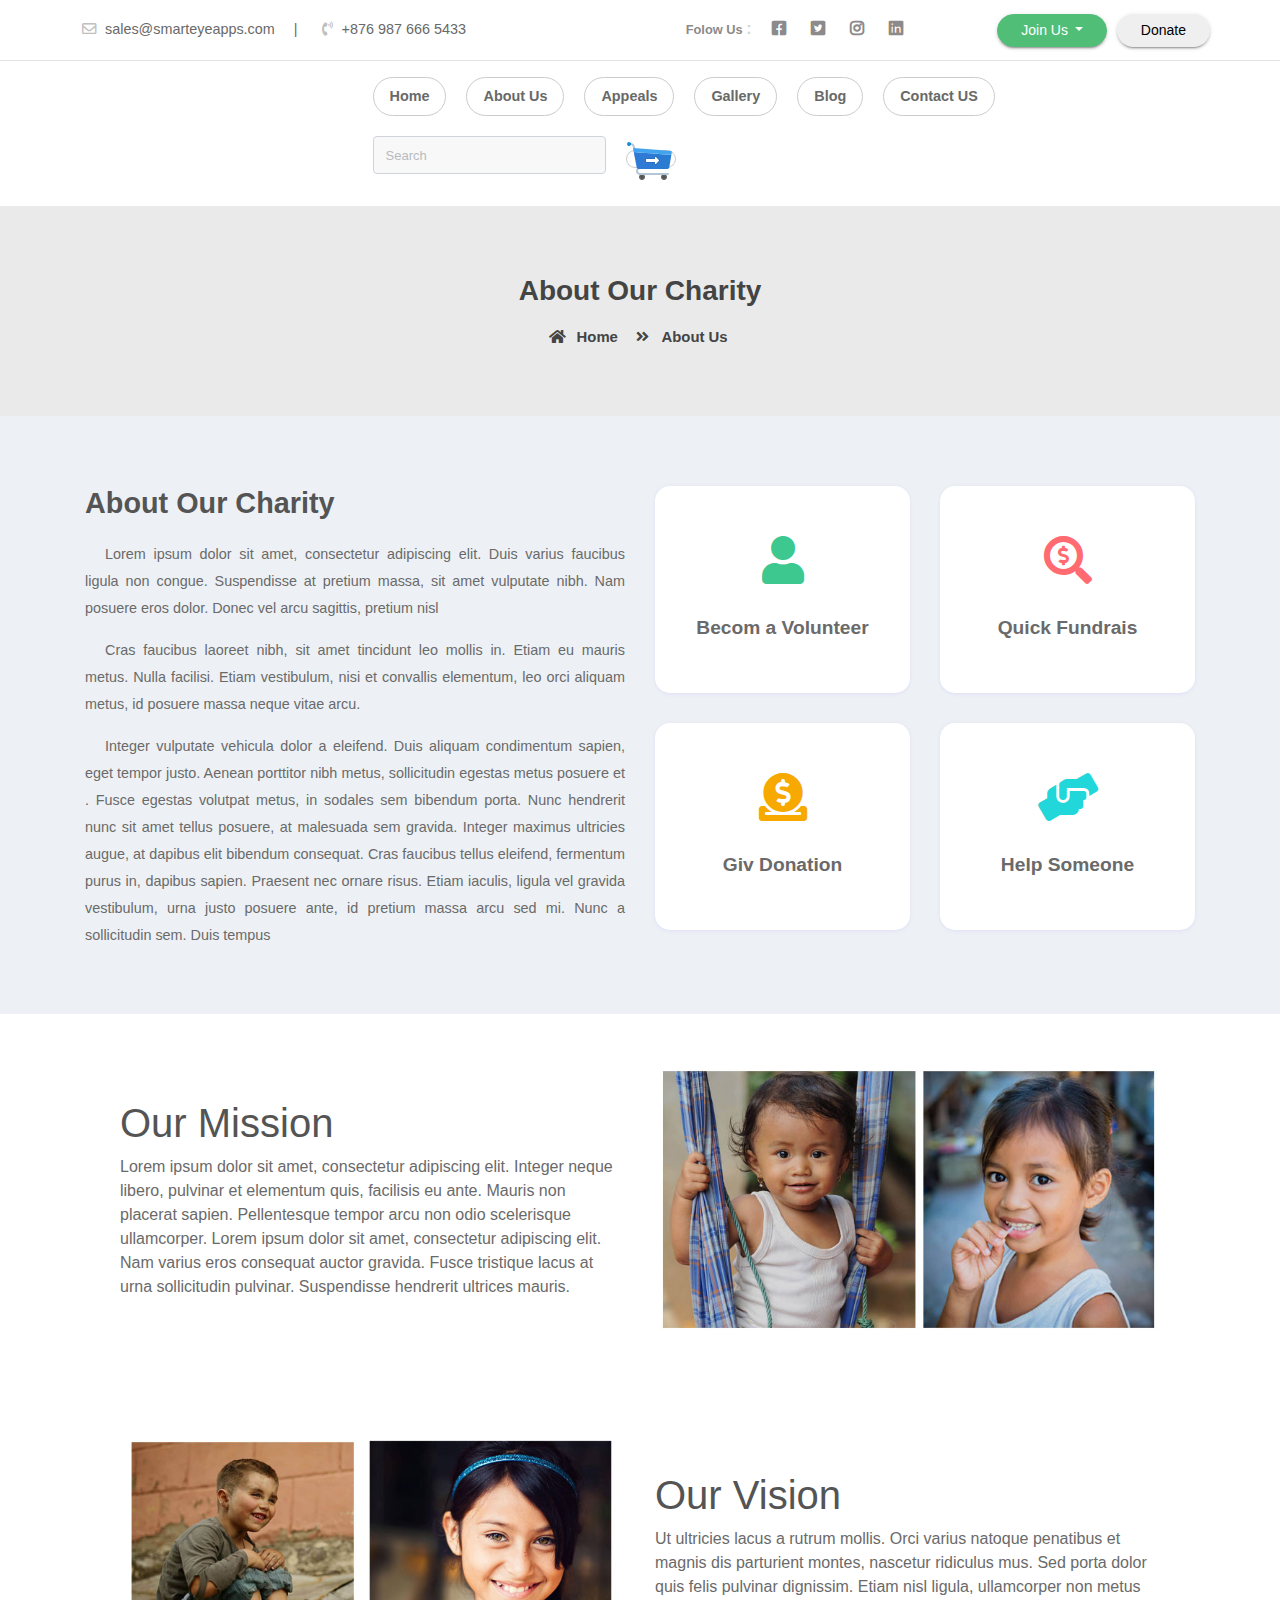
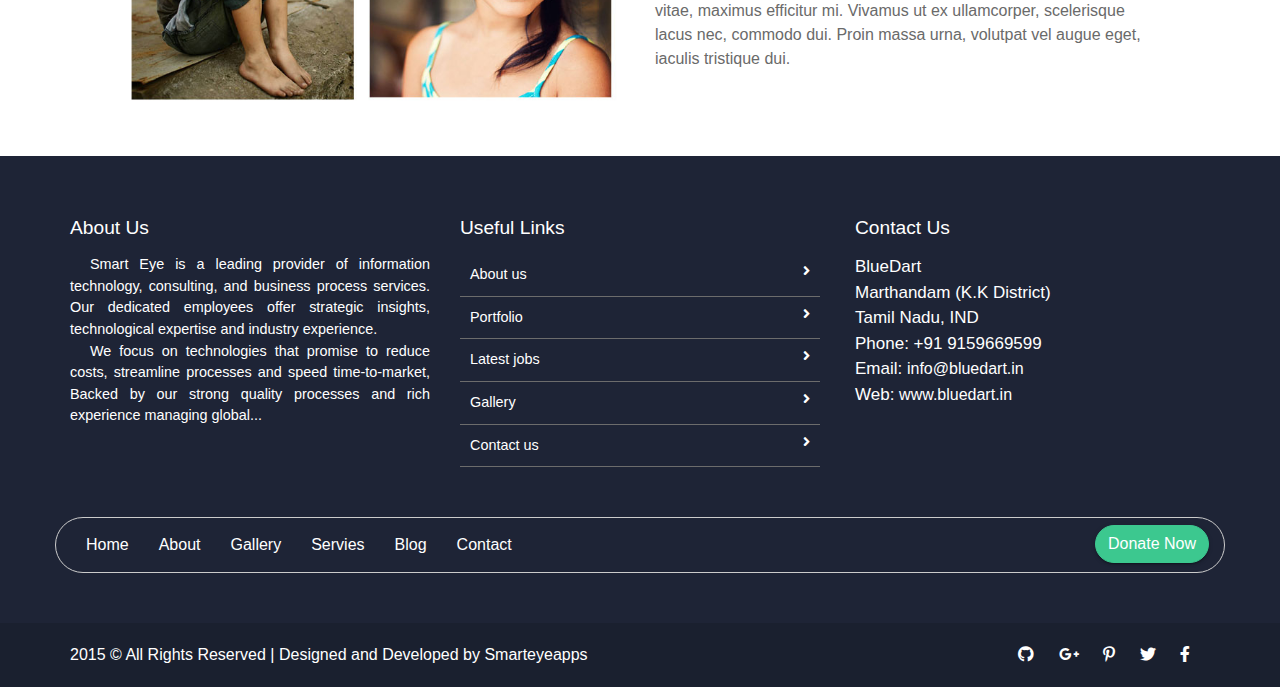
==== about_us.html @ 4f678428 "uploaded justappeal" ====
<!doctype html>
<html lang="en">

<head>
    <meta charset="utf-8">
    <meta name="viewport" content="width=device-width, initial-scale=1, shrink-to-fit=no">
    <title>Free Tour Package Website Tempalte | Smarteyeapps.com</title>
    <link rel="shortcut icon" href="assets/images/fav.png" type="image/x-icon">
   <link href="https://fonts.googleapis.com/css2?family=Ubuntu:wght@400;500&display=swap" rel="stylesheet">
    <link rel="shortcut icon" href="assets/images/fav.jpg">
    <link rel="stylesheet" href="assets/css/bootstrap.min.css">
    <link rel="stylesheet" href="assets/css/all.min.css">
    <link rel="stylesheet" href="assets/css/animate.css">
    <link rel="stylesheet" href="assets/plugins/slider/css/owl.carousel.min.css">
    <link rel="stylesheet" href="assets/plugins/slider/css/owl.theme.default.css">
    <link rel="stylesheet" type="text/css" href="assets/css/style.css" />
</head>

<body>

<header class="continer-fluid ">
    <div  class="header-top">
        <div class="container">
            <div class="row col-det">
                <div class="col-lg-6 d-none d-lg-block">
                    <ul class="ulleft">
                        <li>
                            <i class="far fa-envelope"></i>
                            sales@smarteyeapps.com
                            <span>|</span></li>
                        <li>
                            <i class="fas fa-phone-volume"></i>
                            +876 987 666 5433</li>
                    </ul>
                </div>
                <div class="col-lg-3 col-md-6 folouws">
                  
                    <ul class="ulright">
                       <li> <small>Folow Us </small>:</li>
                        <li>
                            <i class="fab fa-facebook-square"></i>
                        </li>
                        <li>
                            <i class="fab fa-twitter-square"></i>
                        </li>
                        <li>
                            <i class="fab fa-instagram"></i>
                        </li>
                        <li>
                            <i class="fab fa-linkedin"></i>
                        </li>
                    </ul>
                </div>
                
                <div class="col-lg-3 d-none d-md-block col-md-6 btn-bhed">
                    <div class="btn-group">
                        <button type="button" class="btn btn-sm btn-success dropdown-toggle" data-toggle="dropdown">
                            Join Us
                        </button>
                        <div class="dropdown-menu">
                            <a class="dropdown-item" href="career.html">Career</a>
                            <a class="dropdown-item" href="volunteers.html">Volunteers</a>
                            <a class="dropdown-item" href="adviser.html">Adviser</a>
                            <a class="dropdown-item" href="counselor.html">Counselor</a>
                        </div>
                    </div>
                    <button class="btn btn-sm btn-default">Donate</button>
                </div>
            </div>
        </div>
    </div>
    <div id="menu-jk" class="header-bottom">
        <div class="container">
            <div class="row nav-row">
                <div class="col-lg-3 col-md-12 logo">
                    <a href="index.html">
                        <img src="assets/images/logo.jpg" alt="">
                        <a data-toggle="collapse" data-target="#menu" href="#menu"><i class="fas d-block d-lg-none  small-menu fa-bars"></i></a>
                    </a>

                </div>
                <div id="menu" class="col-lg-9 col-md-12 d-none d-lg-block nav-col">

                    <ul class="navbad ">
                        <li class="nav-item active">
                            <a class="nav-link" href="index.html">Home
                            </a>
                        </li>
                        <li class="nav-item">
                            <a class="nav-link" href="about_us.html">About Us</a>
                        </li>
                        <li class="nav-item">
                            <a class="nav-link" href="appeals.html">Appeals</a>
                        </li>
                       

                        <li class="nav-item">
                            <a class="nav-link" href="gallery.html">Gallery</a>
                        </li>

                        <li class="nav-item">
                            <a class="nav-link" href="blog.html">Blog</a>
                        </li>
                        <li class="nav-item">
                            <a class="nav-link" href="contact_us.html">Contact US</a>
                        </li>
                        <li>
                            <div class="input-group mb-3">
                                <input type="text" class="form-control" placeholder="Search">
                               
                        </li>
                        <li> 
                            <a href="cart.html"><img src="assets/images/cart.png" alt=""></a>
                    </li>
                   
                       


                    </ul>


                </div>
            </div>
        </div>
    </div> 
</header>
 
  <!--  ************************* Page Title Starts Here ************************** -->
        
    <div class="page-nav no-margin row">
        <div class="container">
            <div class="row">
                <h2>About Our Charity</h2>
                <ul>
                    <li> <a href="#"><i class="fas fa-home"></i> Home</a></li>
                    <li><i class="fas fa-angle-double-right"></i> About Us</li>
                </ul>
            </div>
        </div>
    </div>
    
    
     <!--  ************************* About Us Starts Here ************************** -->    
       
<div class="about-us container-fluid">
    <div class="container">

        <div class="row natur-row no-margin w-100">
            <div class="text-part col-md-6">
                <h2>About Our Charity</h2>
                <p>Lorem ipsum dolor sit amet, consectetur adipiscing elit. Duis varius faucibus
                    ligula non congue. Suspendisse at pretium massa, sit amet
                    vulputate nibh. Nam posuere eros dolor. Donec vel arcu sagittis, pretium nisl </p>
                <p> Cras faucibus laoreet nibh, sit amet tincidunt leo mollis in. Etiam eu mauris metus.
                    Nulla facilisi. Etiam vestibulum,
                    nisi et convallis elementum, leo orci aliquam metus, id posuere massa neque vitae
                    arcu.</p>

                <p>Integer vulputate vehicula dolor a eleifend. Duis aliquam condimentum sapien,
                    eget tempor justo. Aenean porttitor nibh metus, sollicitudin egestas metus posuere et
                    . Fusce egestas volutpat metus, in sodales sem bibendum porta. Nunc hendrerit nunc sit
                    amet tellus posuere, at malesuada sem gravida. Integer maximus ultricies augue, at
                    dapibus elit bibendum consequat. Cras faucibus tellus eleifend, fermentum purus in,
                    dapibus sapien. Praesent nec ornare risus. Etiam iaculis, ligula vel gravida
                    vestibulum, urna justo posuere ante,
                    id pretium massa arcu sed mi. Nunc a sollicitudin sem. Duis tempus </p>
            </div>
            <div class="image-part col-md-6">
                <div class="about-quick-box row">
                    <div class="col-md-6">
                        <div class="about-qcard">
                           <i class="fas fa-user"></i>
                            <p>Becom a Volunteer</p>
                        </div>
                    </div>
                     <div class="col-md-6">
                        <div class="about-qcard ">
                           <i class="fas fa-search-dollar red"></i>
                            <p>Quick Fundrais</p>
                        </div>
                    </div>
                     <div class="col-md-6">
                        <div class="about-qcard ">
                           <i class="fas fa-donate yell"></i>
                            <p>Giv Donation</p>
                        </div>
                    </div>
                     <div class="col-md-6">
                        <div class="about-qcard ">
                           <i class="fas fa-hands-helping blu"></i>
                            <p>Help Someone</p>
                        </div>
                    </div>
                </div>
            </div>
        </div>
    </div>
</div>     
   
   
    
 <!-- ################# Mission Vision Start Here #######################--->
  
  <section class="container-fluid mission-vision">
      <div class="container">
          <div class="row mission">
              <div class="col-md-6 mv-det">
                  <h1>Our Mission</h1>
                  <p>Lorem ipsum dolor sit amet, consectetur adipiscing elit. Integer neque libero, pulvinar et elementum quis, facilisis eu ante. Mauris non placerat sapien. Pellentesque tempor arcu non odio scelerisque ullamcorper. Lorem ipsum dolor sit amet, consectetur adipiscing elit. Nam varius eros consequat auctor gravida. Fusce tristique lacus at urna sollicitudin pulvinar. Suspendisse hendrerit ultrices mauris.</p>
              </div>
              <div class="col-md-6 mv-img">
                  <img src="assets/images/misin.jpg" alt="">
              </div>
          </div>
          <div class="row vision">
              <div class="col-md-6 mv-img">
                   <img src="assets/images/vision.jpg" alt="">
              </div>
              <div class="col-md-6 mv-det">
                   <h1>Our Vision</h1>
                   <p>Ut ultricies lacus a rutrum mollis. Orci varius natoque penatibus et magnis dis parturient montes, nascetur ridiculus mus. Sed porta dolor quis felis pulvinar dignissim. Etiam nisl ligula, ullamcorper non metus vitae, maximus efficitur mi. Vivamus ut ex ullamcorper, scelerisque lacus nec, commodo dui. Proin massa urna, volutpat vel augue eget, iaculis tristique dui.</p>
              </div>
          </div>
      </div>
  </section>   
   
  
                 
  <!--  ************************* Footer Starts Here ************************** -->
          
      <footer class="footer">
        <div class="container">
            <div class="row">
                <div class="col-md-4 col-sm-12">
                    <h2>About Us</h2>
                    <p>
                        Smart Eye is a leading provider of information technology, consulting, and business process services. Our dedicated employees offer strategic insights, technological expertise and industry experience.
                    </p>
                    <p>We focus on technologies that promise to reduce costs, streamline processes and speed time-to-market, Backed by our strong quality processes and rich experience managing global... </p>
                </div>
                <div class="col-md-4 col-sm-12">
                    <h2>Useful Links</h2>
                    <ul class="list-unstyled link-list">
                        <li><a ui-sref="about" href="#/about">About us</a><i class="fa fa-angle-right"></i></li>
                        <li><a ui-sref="portfolio" href="#/portfolio">Portfolio</a><i class="fa fa-angle-right"></i></li>
                        <li><a ui-sref="products" href="#/products">Latest jobs</a><i class="fa fa-angle-right"></i></li>
                        <li><a ui-sref="gallery" href="#/gallery">Gallery</a><i class="fa fa-angle-right"></i></li>
                        <li><a ui-sref="contact" href="#/contact">Contact us</a><i class="fa fa-angle-right"></i></li>
                    </ul>
                </div>
                <div class="col-md-4 col-sm-12 map-img">
                    <h2>Contact Us</h2>
                    <address class="md-margin-bottom-40">
                        BlueDart <br>
                        Marthandam (K.K District) <br>
                        Tamil Nadu, IND <br>
                        Phone: +91 9159669599 <br>
                        Email: <a href="mailto:info@anybiz.com" class="">info@bluedart.in</a><br>
                        Web: <a href="smart-eye.html" class="">www.bluedart.in</a>
                    </address>

                </div>
            </div>
            
            
            <div class="nav-box row clearfix">
                <div class="inner col-md-9 clearfix">
                    <ul class="footer-nav clearfix">
                        <li><a href="#">Home</a></li>
                        <li><a href="#">About</a></li>
                        <li><a href="#">Gallery</a></li>
                        <li><a href="#">Servies</a></li>
                        <li><a href="#">Blog</a></li>
                        <li><a href="#">Contact</a></li>
                    </ul>

                  
                </div>
                  <div class="donate-link col-md-3"><a href="donate.html" class="btn btn-primary "><span class="btn-title">Donate Now</span></a></div>
            </div>
            
        </div>
        

    </footer>
    <div class="copy">
            <div class="container">
                <a href="https://www.smarteyeapps.com/">2015 &copy; All Rights Reserved | Designed and Developed by Smarteyeapps</a>
                
                <span>
                <a><i class="fab fa-github"></i></a>
                <a><i class="fab fa-google-plus-g"></i></a>
                <a><i class="fab fa-pinterest-p"></i></a>
                <a><i class="fab fa-twitter"></i></a>
                <a><i class="fab fa-facebook-f"></i></a>
        </span>
            </div>

        </div>
          
    
</body>

<script src="assets/js/jquery-3.2.1.min.js"></script>
<script src="assets/js/popper.min.js"></script>
<script src="assets/js/bootstrap.min.js"></script>
<script src="assets/plugins/scroll-fixed/jquery-scrolltofixed-min.js"></script>
<script src="assets/plugins/slider/js/owl.carousel.min.js"></script>
<script src="assets/js/script.js"></script>

</html>
---- assets/css/style.css ----
/* =======================================================================
Template Name: Youtubers
Author:  SmartEye Technologies
Author URI: www.smarteyeapps.com
Version: 1.0
coder name:Prabin Raja
Description: This Template is created for Youtubers
======================================================================= */
/* ===================================== Import Variables ================================== */
@import url(https://fonts.googleapis.com/css?family=Montserrat:300,400,600,700);
@import url(https://fonts.googleapis.com/css?family=Arimo:300,400,400italic,700,700italic);
/* ===================================== Basic CSS ==================================== */
* {
  margin: 0px;
  padding: 0px;
  list-style: none; }

img {
  max-width: 100%; }

a {
  text-decoration: none;
  outline: none;
  color: #444; }

a:hover {
  color: #444; }

ul {
  margin-bottom: 0;
  padding-left: 0; }

a:hover,
a:focus,
input,
textarea {
  text-decoration: none;
  outline: none; }

.center {
  text-align: center; }

.left {
  text-align: left; }

.right {
  text-align: right; }

.cp {
  cursor: pointer; }

html, body {
  height: 100%; }

p {
  margin-bottom: 0px;
  width: 100%; }

.no-padding {
  padding: 0px; }

.no-margin {
  margin: 0px; }

.hid {
  display: none; }

.top-mar {
  margin-top: 15px; }

.h-100 {
  height: 100%; }

::placeholder {
  color: #747f8a !important;
  font-size: 13px;
  opacity: .5 !important; }

.container-fluid {
  padding: 0px; }

h1, h2, h3, h4, h5, h6 {
  color: #545454; }

body {
  background-color: #f1f1f145 !important;
  -webkit-font-smoothing: antialiased;
  -moz-osx-font-smoothing: grayscale;
  text-rendering: optimizeLegibility;
  color: #6A6A6A;
  overflow-x: hidden; }

.session-title {
  padding: 30px;
  margin: 0px;
  margin-bottom: 20px; }
  @media screen and (max-width: 767px) {
    .session-title {
      padding: 5px; } }
  .session-title h2 {
    width: 100%;
    text-align: center;
    font-weight: 600;
    margin-bottom: 0px; }
  .session-title p {
    max-width: 850px;
    text-align: center;
    float: none;
    margin: auto;
    font-size: .9rem;
    margin-top: 6px; }
  .session-title span {
    float: right;
    font-style: italic; }

.inner-title {
  padding: 20px;
  padding-left: 0px;
  margin: 0px;
  margin-bottom: 10px;
  padding-bottom: 0px;
  border-bottom: 1px solid #ccccccc4;
  display: block;
  padding-right: 0px; }
  .inner-title h2 {
    width: 100%;
    text-align: center;
    font-size: 1rem;
    font-weight: 600;
    text-align: left;
    border-bottom: 1px solid #863dd9;
    padding-bottom: 10px;
    margin-bottom: 0px;
    width: 300px; }
  .inner-title p {
    width: 100%;
    text-align: center; }
  .inner-title .btn {
    float: right;
    margin-top: -38px;
    font-weight: 600;
    font-size: .8rem; }

.page-nav {
  background-size: 100%;
  padding: 68px;
  text-align: center;
  background-color: #eaeaea; }
  .page-nav ul {
    float: none;
    margin: auto; }
  @media screen and (max-width: 992px) {
    .page-nav {
      background-size: auto; } }
  @media screen and (max-width: 767px) {
    .page-nav {
      padding-top: 200px;
      padding-bottom: 40px; } }
  @media screen and (max-width: 356px) {
    .page-nav {
      padding-top: 200px;
      padding-bottom: 40px; } }
  .page-nav h2 {
    font-size: 28px;
    width: 100%;
    font-weight: 700;
    color: #444; }
    @media screen and (max-width: 600px) {
      .page-nav h2 {
        font-size: 26px; } }
  .page-nav ul li {
    float: left;
    margin-right: 10px;
    margin-top: 10px;
    font-size: 16px;
    font-size: .93rem;
    font-weight: 600;
    color: #444; }
    .page-nav ul li i {
      width: 30px;
      text-align: center;
      color: #444; }
    .page-nav ul li a {
      color: #444;
      font-size: .93rem;
      font-weight: 600; }

.btn-success {
  background-color: #51be78;
  border-color: #51be78; }
  .btn-success:hover {
    background-color: #51be78 !important;
    border-color: #51be78 !important; }
  .btn-success:active {
    background-color: #51be78 !important;
    border-color: #51be78 !important; }
  .btn-success:focus {
    background-color: #51be78 !important;
    border-color: #51be78 !important;
    box-shadow: none !important; }

.btn-primary {
  background-color: #3cc88f;
  border-color: #3cc88f; }
  .btn-primary:hover {
    background-color: #3cc88f !important;
    border-color: #3cc88f !important; }
  .btn-primary:active {
    background-color: #3cc88f !important;
    border-color: #3cc88f !important; }
  .btn-primary:focus {
    background-color: #3cc88f !important;
    border-color: #3cc88f !important;
    box-shadow: none !important; }

.btn {
  box-shadow: 0 3px 1px -2px rgba(0, 0, 0, 0.2), 0 2px 2px 0 rgba(0, 0, 0, 0.14), 0 1px 5px 0 rgba(0, 0, 0, 0.12);
  border-radius: 2px; }

.form-control:focus {
  box-shadow: none !important;
  border: 1px solid #CCC; }

.btn-light {
  background-color: #FFF;
  color: #3F3F3F; }

.collapse.show {
  display: block !important; }

.form-control:focus {
  box-shadow: none;
  border: 1px solid #CCC; }

.form-control {
  background-color: #F8F8F8;
  margin-bottom: 20px; }
  .form-control:focus {
    background-color: #FFF;
    border-color: #CCC; }

.container {
  max-width: 1170px; }
  @media screen and (max-width: 575px) {
    .container {
      padding: 10px 15px; } }

/* =================== Header Style Starts Here =================== */
header {
  box-shadow: 0 2px 5px 0 rgba(0, 0, 0, 0.16), 0 2px 10px 0 rgba(0, 0, 0, 0.12);
  background-color: #FFF;
  width: 100%;
  z-index: 99; }
  header .logo {
    padding-top: 6px; }
  header .header-top {
    background-color: #fff;
    border-bottom: 1px solid #d3d7cea6;
    padding: 7px; }
    header .header-top .col-det .ulleft li {
      float: left;
      padding: 12px;
      color: #686968;
      font-size: .9rem; }
      header .header-top .col-det .ulleft li i {
        margin-right: 5px;
        color: #bfbfbf; }
      header .header-top .col-det .ulleft li span {
        margin-left: 15px; }
    header .header-top .col-det .ulright {
      float: right; }
      header .header-top .col-det .ulright li {
        float: left;
        padding: 10px;
        color: #d3d7ce;
        font-size: 1rem;
        font-weight: 600; }
        header .header-top .col-det .ulright li i {
          margin-right: 5px;
          color: #8c8a8a; }
        header .header-top .col-det .ulright li small {
          color: #8c8a8a;
          font-weight: 600; }
        header .header-top .col-det .ulright li span {
          margin-left: 15px; }
    header .header-top .btn-bhed {
      padding-top: 7px;
      text-align: right; }
      header .header-top .btn-bhed .btn {
        padding: 5px 23px;
        border-radius: 50px;
        margin-left: 5px; }
  header .header-bottom {
    padding: 6px;
    background-color: #fff; }
    @media screen and (max-width: 991px) {
      header .header-bottom {
        padding: 0px; } }
    @media screen and (max-width: 991px) {
      header .header-bottom img {
        padding: 5px;
        margin-top: 0px;
        max-width: 230px; } }
  header .nav-col .navbad {
    display: block;
    float: right; }
    @media screen and (max-width: 991px) {
      header .nav-col .navbad {
        width: 100%; } }
    header .nav-col .navbad li {
      padding: 10px 10px;
      font-weight: 700;
      font-size: .9rem;
      float: left; }
      @media screen and (max-width: 1005px) {
        header .nav-col .navbad li {
          padding: 15px 12px; } }
      @media screen and (max-width: 991px) {
        header .nav-col .navbad li {
          float: none;
          width: 100%;
          padding: 10px; } }
      header .nav-col .navbad li a {
        color: #686968 !important;
        border: 1px solid #CCC;
        border-radius: 50px; }
        header .nav-col .navbad li a:hover {
          background-color: #3cc88f;
          color: #fff !important; }
    header .nav-col .navbad .nav-btn {
      float: right; }
  header .small-menu {
    float: right;
    color: #686968;
    font-size: 1.8rem;
    position: absolute;
    right: 13px;
    top: 19px; }

@media screen and (max-width: 767px) {
  .navbar {
    padding: 0px; } }

.navbar-toggler {
  position: absolute;
  right: 0px;
  top: -40px; }
  @media screen and (max-width: 767px) {
    .navbar-toggler {
      top: -50px; } }

.scroll-to-fixed-fixed {
  background-color: #FFF;
  box-shadow: 0 2px 5px 0 rgba(0, 0, 0, 0.16), 0 2px 10px 0 rgba(0, 0, 0, 0.12); }

.scroll-to-fixed-fixed {
  padding: 5px !important; }

/* =================== Slider Style Starts Here =================== */
.slider {
  position: relative; }

.slider-captions {
  position: absolute;
  bottom: 132px;
  text-align: center; }

@media screen and (max-width: 1050px) {
  .slider-captions {
    bottom: 100px !important; }

  width: 90%;
  text-align: center;
  float: none;
  margin: auto;
  .slider-captions .slider-title {
    font-size: 42px; } }
@media screen and (max-width: 810px) {
  .slider-captions {
    bottom: 50px !important; }

  .slider-captions .slider-title {
    font-size: 32px; } }
@media screen and (max-width: 572px) {
  .slider-captions {
    display: none; } }
.slider-title {
  font-size: 66px;
  font-weight: 600;
  color: #fff;
  letter-spacing: -3px; }

.slider-text {
  margin-bottom: 20px;
  color: #fff; }

.slider-img {
  background: -moz-linear-gradient(top, rgba(45, 32, 44, 0.3) 0%, rgba(45, 32, 44, 0.1) 100%);
  background: -webkit-linear-gradient(top, rgba(45, 32, 44, 0.3) 0%, rgba(45, 32, 44, 0.1) 100%);
  background: linear-gradient(to bottom, rgba(45, 32, 44, 0.3) 0%, rgba(45, 32, 44, 0.1) 100%);
  filter: progid:DXImageTransform.Microsoft.gradient(startColorstr='#cc1b2429', endColorstr='#cc1b2429', GradientType=0);
  position: relative; }

.slider-img img {
  position: relative;
  z-index: -1; }

.slider .owl-nav .owl-prev,
.slider .owl-nav .owl-next {
  color: #fff;
  display: inline-block;
  zoom: 1;
  margin: 5px;
  padding: 6px 12px;
  font-size: 22px;
  -webkit-border-radius: 23px;
  -moz-border-radius: 23px;
  border-radius: 23px;
  background: transparent;
  filter: Alpha(Opacity=50);
  line-height: 1;
  border: 2px solid #fff; }

.owl-controls.clickable .owl-buttons div:hover {
  filter: Alpha(Opacity=100);
  opacity: 1;
  text-decoration: none;
  background-color: #fff; }

.slider .owl-nav .owl-prev {
  position: absolute;
  top: 40%;
  left: 25px; }

.slider .owl-nav .owl-next {
  position: absolute;
  top: 40%;
  right: 25px; }

.slider .owl-dots .owl-dot {
  position: relative;
  text-align: center;
  bottom: 40px;
  max-width: 1140px;
  margin: 0 auto; }

.slider .owl-dots .owl-dot span {
  display: block;
  width: 14px;
  height: 14px;
  margin: 0px 0px 10px 10px;
  filter: Alpha(Opacity=50);
  /*IE7 fix*/
  opacity: 0.8;
  -webkit-border-radius: 20px;
  -moz-border-radius: 20px;
  border-radius: 20px;
  border: 2px solid #fff;
  float: left; }

.slider .owl-dots .owl-dot.active span {
  background-color: #fff; }

.slider .owl-dots .owl-dot.active span,
.slider .owl-controls.clickable .owl-page:hover span {
  background-color: #fff;
  filter: Alpha(Opacity=100);
  /*IE7 fix*/
  opacity: 1; }

.slider .col-lg-offset-2 {
  float: none;
  margin: auto; }

/* ===================================== About CSS ================================== */
.about-us {
  background-color: #edf1f5;
  padding: 50px; }
  @media screen and (max-width: 940px) {
    .about-us {
      padding: 30px 10px; } }
  .about-us .natur-row {
    margin-top: 20px; }
  .about-us .text-part h2 {
    font-weight: 600;
    font-size: 1.8rem;
    margin-bottom: 20px; }
  .about-us .text-part p {
    text-indent: 20px;
    margin-bottom: 15px;
    line-height: 27px;
    font-weight: 500;
    text-align: justify;
    font-size: .9rem; }
  .about-us .image-part .about-quick-box .about-qcard {
    padding: 50px 30px;
    background-color: #FFF;
    box-shadow: 0 2px 3px 0 rgba(218, 218, 253, 0.35), 0 0px 3px 0 rgba(206, 206, 238, 0.35);
    border-radius: 15px;
    text-align: center;
    margin-bottom: 30px; }
    .about-us .image-part .about-quick-box .about-qcard p {
      font-weight: 600;
      font-size: 1.2rem; }
    .about-us .image-part .about-quick-box .about-qcard i {
      font-size: 3rem;
      margin-bottom: 30px;
      color: #3cc88f; }
    .about-us .image-part .about-quick-box .about-qcard .red {
      color: #ff6b70; }
    .about-us .image-part .about-quick-box .about-qcard .yell {
      color: #f7a900; }
    .about-us .image-part .about-quick-box .about-qcard .blu {
      color: #21d7d9; }

/* ===================================== Events Home CSS ================================== */
.events {
  background-color: #efefef2e;
  padding: 50px; }

@media screen and (max-width: 940px) {
  .events {
    padding: 30px 10px; } }
.events .event-ro .event-box {
  text-align: center;
  margin-bottom: 20px; }

.events .event-ro .event-box img {
  margin-bottom: 20px; }

.events .event-ro .event-box h4 {
  font-size: 18px; }

.events .event-ro .event-box .raises {
  margin-bottom: 10px; }

.events .event-ro .event-box .raises span {
  color: #71b61b; }

.events .event-ro .event-box .desic {
  font-size: 13px;
  margin-bottom: 15px; }

/* ===================================== Mission Vision CSS ================================== */
.mission-vision {
  background-color: #FFF; }
  .mission-vision .mission {
    padding: 50px; }
    @media screen and (max-width: 940px) {
      .mission-vision .mission {
        padding: 30px 10px; } }
  .mission-vision .vision {
    padding: 50px; }
    @media screen and (max-width: 940px) {
      .mission-vision .vision {
        padding: 30px 10px; } }
  .mission-vision .mv-det {
    margin: auto; }

/* ===================================== Charity Number CSS ================================== */
.doctor-message {
  background-image: url("../images/slider/slider-2.jpg");
  background-attachment: fixed;
  background-size: cover; }
  .doctor-message .session-title h2 {
    color: #FFF; }

.doctor-message .inner-lay {
  background-color: rgba(0, 0, 0, 0.8);
  padding: 50px;
  color: #FFF; }

@media screen and (max-width: 940px) {
  .doctor-message .inner-lay {
    padding: 30px 10px; } }
.doctor-message .inner-lay .numb {
  text-align: center;
  padding: 30px; }

.doctor-message .inner-lay .numb h3 {
  font-size: 42px;
  padding-bottom: 10px;
  border-bottom: 1px solid #CCC;
  margin-bottom: 20px;
  color: #FFF; }

/* ===================================== Our Blog CSS ================================== */
.our-blog {
  background-color: #FDFDFD;
  padding: 40px; }

@media screen and (max-width: 967px) {
  .our-blog {
    padding: 30px 0px; } }
.our-blog .single-blog {
  margin-bottom: 20px;
  background-color: #FFF;
  box-shadow: 0 2px 6px 0 rgba(218, 218, 253, 0.65), 0 2px 6px 0 rgba(206, 206, 238, 0.54); }

.our-blog .single-blog figure {
  margin-bottom: 5px; }

.our-blog .single-blog .blog-detail {
  padding: 15px; }

.our-blog .single-blog small {
  color: #71b61b;
  font-size: 12px; }

.our-blog .single-blog h4 {
  font-size: 1.2rem;
  margin-bottom: 10px;
  margin-top: 10px; }

.our-blog .single-blog p {
  text-align: justify;
  text-indent: 20px; }

.our-blog .single-blog .link a {
  font-size: 12px;
  color: #71b61b; }

.our-blog .single-blog .link i {
  padding-top: 6px;
  margin-left: 5px;
  color: #FFFFFF; }

/* ===================================== Fooer CSS ================================== */
.footer {
  padding: 50px;
  padding-bottom: 50px;
  background-color: #1e2436;
  color: #FFF; }

@media screen and (max-width: 940px) {
  .footer {
    padding: 30px 10px; } }
.footer h2 {
  font-size: 26px;
  margin-top: 10px;
  color: #FFF;
  font-size: 1.2rem;
  margin-bottom: 15px; }

.footer p {
  text-align: justify;
  text-indent: 20px;
  font-size: .9rem; }

.footer .link-list li {
  padding: 10px;
  border-bottom: 1px solid #6C6C6C;
  font-size: .9rem; }

.footer .link-list li a {
  color: #FFF; }

.footer .link-list li i {
  float: right; }

.footer .map-img {
  font-weight: 600;
  font-size: 17px;
  padding-left: 20px; }

.footer address {
  font-weight: 300; }

.footer address a {
  color: #FFF;
  font-size: 1rem;
  font-family: "mouse-300", Arial, Helvetica, sans-serif; }

.copy {
  padding: 20px;
  background: #1a202f;
  color: #FFF; }

.copy a {
  color: #FFF; }

.copy span {
  float: right; }

.copy span i {
  margin-right: 20px; }

.kf-2 {
  background-color: #FCFCFC;
  padding: 50px; }

@media screen and (max-width: 940px) {
  .kf-2 {
    padding: 30px 10px; } }
.kf-2 .single-key {
  box-shadow: 0 2px 3px 0 rgba(218, 218, 253, 0.35), 0 0px 3px 0 rgba(206, 206, 238, 0.35); }

/* ===================================== Our Team Starts Here ===================================== */
.our-team {
  padding: 50px;
  background-color: #cccccc1c; }
  @media screen and (max-width: 940px) {
    .our-team {
      padding: 30px 10px; } }
  .our-team .team-row {
    margin-top: 20px; }
    .our-team .team-row .single-usr {
      box-shadow: 0 2px 6px 0 rgba(218, 218, 253, 0.65), 0 2px 6px 0 rgba(206, 206, 238, 0.54);
      margin-bottom: 20px; }
      .our-team .team-row .single-usr img {
        width: 100%; }
      .our-team .team-row .single-usr .det-o {
        padding: 20px;
        background-color: #3cc88f; }
        .our-team .team-row .single-usr .det-o h4 {
          color: #FFF;
          margin-bottom: 0px;
          font-size: 1.1rem;
          font-weight: 600; }
        .our-team .team-row .single-usr .det-o i {
          color: #FFF;
          font-size: .8rem; }

.nav-box {
  margin-top: 50px;
  border-radius: 50px;
  border: 1px solid #ccc; }
  .nav-box ul li {
    float: left;
    padding: 15px; }
    .nav-box ul li a {
      color: #FFFF; }
  .nav-box .btn {
    margin-top: 7px;
    float: right;
    border-radius: 50px; }

/* ===================================== Gallery Style  ================================== */
.gallery-filter {
  width: 100%;
  text-align: center; }

.gallery-filter .btn {
  background-color: #FFF; }

.gallery {
  padding: 50px;
  padding: 30px;
  background-color: #FFF; }
  @media screen and (max-width: 940px) {
    .gallery {
      padding: 30px 10px; } }

.gallery-title {
  font-size: 36px;
  color: #00ab9f;
  text-align: center;
  font-weight: 500;
  margin-bottom: 70px; }

.gallery-title:after {
  content: "";
  position: absolute;
  width: 7.5%;
  left: 46.5%;
  height: 45px;
  border-bottom: 1px solid #3cc88f; }

.filter-button {
  font-size: 18px;
  border: 1px solid #3cc88f;
  border-radius: 5px;
  text-align: center;
  color: #3cc88f;
  margin-bottom: 30px; }

.filter-button:hover {
  font-size: 18px;
  border: 1px solid #3cc88f;
  border-radius: 5px;
  text-align: center;
  color: #ffffff;
  background-color: #3cc88f; }

.btn-default:active .filter-button:active {
  background-color: #3cc88f;
  color: white; }

.port-image {
  width: 100%; }

.gallery_product {
  margin-bottom: 30px; }

/*# sourceMappingURL=style.css.map */
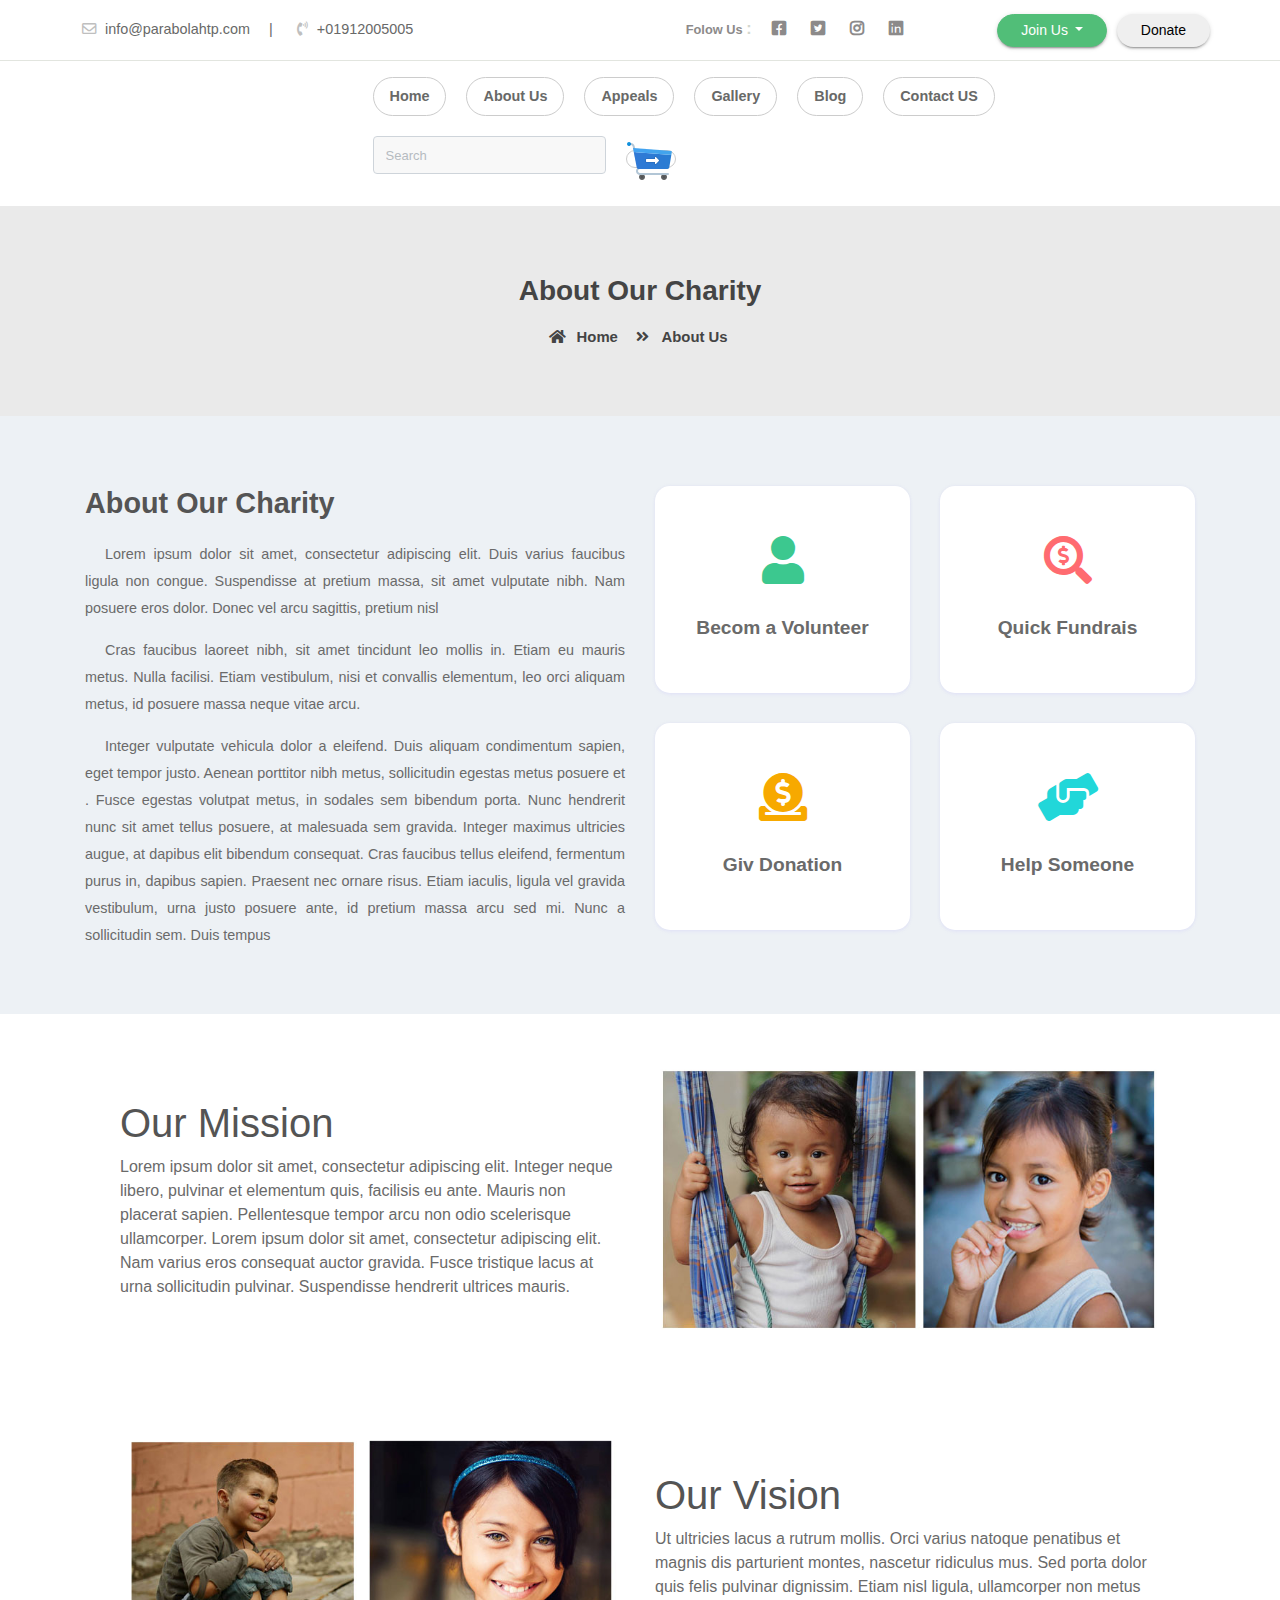
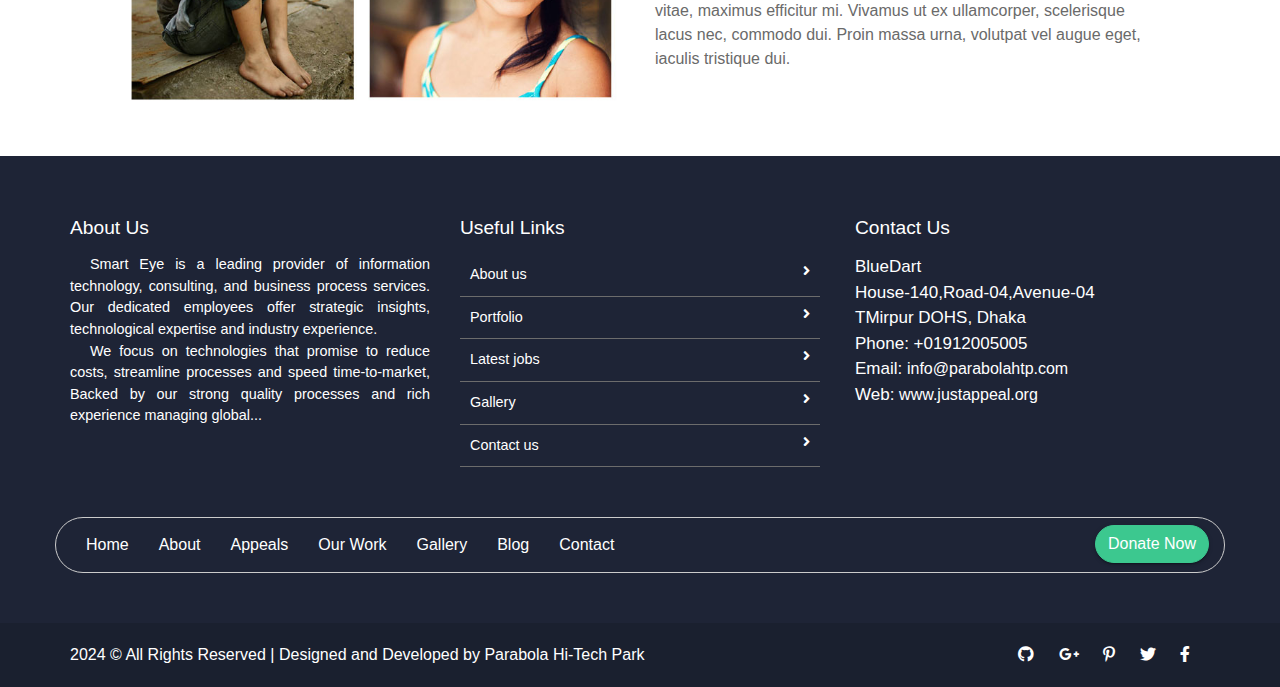
==== commit 14fa0bb4: "updated" ====
--- a/about_us.html
+++ b/about_us.html
@@ -4,7 +4,7 @@
 <head>
     <meta charset="utf-8">
     <meta name="viewport" content="width=device-width, initial-scale=1, shrink-to-fit=no">
-    <title>Free Tour Package Website Tempalte | Smarteyeapps.com</title>
+    <title>JustAppeal</title>
     <link rel="shortcut icon" href="assets/images/fav.png" type="image/x-icon">
    <link href="https://fonts.googleapis.com/css2?family=Ubuntu:wght@400;500&display=swap" rel="stylesheet">
     <link rel="shortcut icon" href="assets/images/fav.jpg">
@@ -26,11 +26,11 @@
                     <ul class="ulleft">
                         <li>
                             <i class="far fa-envelope"></i>
-                            sales@smarteyeapps.com
+                            info@parabolahtp.com
                             <span>|</span></li>
                         <li>
                             <i class="fas fa-phone-volume"></i>
-                            +876 987 666 5433</li>
+                            +01912005005</li>
                     </ul>
                 </div>
                 <div class="col-lg-3 col-md-6 folouws">
@@ -228,75 +228,85 @@
                  
   <!--  ************************* Footer Starts Here ************************** -->
           
-      <footer class="footer">
-        <div class="container">
-            <div class="row">
-                <div class="col-md-4 col-sm-12">
-                    <h2>About Us</h2>
-                    <p>
-                        Smart Eye is a leading provider of information technology, consulting, and business process services. Our dedicated employees offer strategic insights, technological expertise and industry experience.
-                    </p>
-                    <p>We focus on technologies that promise to reduce costs, streamline processes and speed time-to-market, Backed by our strong quality processes and rich experience managing global... </p>
-                </div>
-                <div class="col-md-4 col-sm-12">
-                    <h2>Useful Links</h2>
-                    <ul class="list-unstyled link-list">
-                        <li><a ui-sref="about" href="#/about">About us</a><i class="fa fa-angle-right"></i></li>
-                        <li><a ui-sref="portfolio" href="#/portfolio">Portfolio</a><i class="fa fa-angle-right"></i></li>
-                        <li><a ui-sref="products" href="#/products">Latest jobs</a><i class="fa fa-angle-right"></i></li>
-                        <li><a ui-sref="gallery" href="#/gallery">Gallery</a><i class="fa fa-angle-right"></i></li>
-                        <li><a ui-sref="contact" href="#/contact">Contact us</a><i class="fa fa-angle-right"></i></li>
-                    </ul>
-                </div>
-                <div class="col-md-4 col-sm-12 map-img">
-                    <h2>Contact Us</h2>
-                    <address class="md-margin-bottom-40">
-                        BlueDart <br>
-                        Marthandam (K.K District) <br>
-                        Tamil Nadu, IND <br>
-                        Phone: +91 9159669599 <br>
-                        Email: <a href="mailto:info@anybiz.com" class="">info@bluedart.in</a><br>
-                        Web: <a href="smart-eye.html" class="">www.bluedart.in</a>
-                    </address>
-
-                </div>
-            </div>
-            
-            
-            <div class="nav-box row clearfix">
-                <div class="inner col-md-9 clearfix">
-                    <ul class="footer-nav clearfix">
-                        <li><a href="#">Home</a></li>
-                        <li><a href="#">About</a></li>
-                        <li><a href="#">Gallery</a></li>
-                        <li><a href="#">Servies</a></li>
-                        <li><a href="#">Blog</a></li>
-                        <li><a href="#">Contact</a></li>
-                    </ul>
-
-                  
-                </div>
-                  <div class="donate-link col-md-3"><a href="donate.html" class="btn btn-primary "><span class="btn-title">Donate Now</span></a></div>
-            </div>
-            
-        </div>
-        
-
-    </footer>
-    <div class="copy">
-            <div class="container">
-                <a href="https://www.smarteyeapps.com/">2015 &copy; All Rights Reserved | Designed and Developed by Smarteyeapps</a>
-                
-                <span>
-                <a><i class="fab fa-github"></i></a>
-                <a><i class="fab fa-google-plus-g"></i></a>
-                <a><i class="fab fa-pinterest-p"></i></a>
-                <a><i class="fab fa-twitter"></i></a>
-                <a><i class="fab fa-facebook-f"></i></a>
+  
+  <footer class="footer">
+    <div class="container">
+        <div class="row">
+            <div class="col-md-4 col-sm-12">
+                <h2>About Us</h2>
+                <p>
+                    Smart Eye is a leading provider of information technology, consulting, and business process
+                    services. Our dedicated employees offer strategic insights, technological expertise and industry
+                    experience.
+                </p>
+                <p>We focus on technologies that promise to reduce costs, streamline processes and speed
+                    time-to-market, Backed by our strong quality processes and rich experience managing global...
+                </p>
+            </div>
+            <div class="col-md-4 col-sm-12">
+                <h2>Useful Links</h2>
+                <ul class="list-unstyled link-list">
+                    <li><a ui-sref="about" href="#/about">About us</a><i class="fa fa-angle-right"></i></li>
+                    <li><a ui-sref="portfolio" href="#/portfolio">Portfolio</a><i class="fa fa-angle-right"></i>
+                    </li>
+                    <li><a ui-sref="products" href="#/products">Latest jobs</a><i class="fa fa-angle-right"></i>
+                    </li>
+                    <li><a ui-sref="gallery" href="#/gallery">Gallery</a><i class="fa fa-angle-right"></i></li>
+                    <li><a ui-sref="contact" href="#/contact">Contact us</a><i class="fa fa-angle-right"></i></li>
+                </ul>
+            </div>
+            <div class="col-md-4 col-sm-12 map-img">
+                <h2>Contact Us</h2>
+                <address class="md-margin-bottom-40">
+                    BlueDart <br>
+                    House-140,Road-04,Avenue-04<br>
+                    TMirpur DOHS, Dhaka <br>
+                    Phone:  +01912005005 <br>
+                    Email: <a href="mailto:info@anybiz.com" class="">info@parabolahtp.com</a><br>
+                    Web: <a href="smart-eye.html" class="">www.justappeal.org</a>
+                </address>
+
+            </div>
+        </div>
+
+
+        <div class="nav-box row clearfix">
+            <div class="inner col-md-9 clearfix">
+                <ul class="footer-nav clearfix">
+                    <li><a href="#">Home</a></li>
+                    <li><a href="#">About</a></li>
+                    <li><a href="#">Appeals</a></li>
+                    <li><a href="#">Our Work</a></li>
+                    <li><a href="#">Gallery</a></li>
+                     <li><a href="#">Blog</a></li>
+                    <li><a href="#">Contact</a></li>
+                </ul>
+
+
+            </div>
+            <div class="donate-link col-md-3"><a href="donate.html" class="btn btn-primary "><span
+                        class="btn-title">Donate Now</span></a></div>
+        </div>
+
+    </div>
+
+
+</footer>
+<div class="copy">
+    <div class="container">
+        <a href="#">2024 &copy; All Rights Reserved | Designed and Developed by
+            Parabola Hi-Tech Park</a>
+
+        <span>
+            <a><i class="fab fa-github"></i></a>
+            <a><i class="fab fa-google-plus-g"></i></a>
+            <a><i class="fab fa-pinterest-p"></i></a>
+            <a><i class="fab fa-twitter"></i></a>
+            <a><i class="fab fa-facebook-f"></i></a>
         </span>
-            </div>
-
-        </div>
+    </div>
+
+</div>
           
     
 </body>
